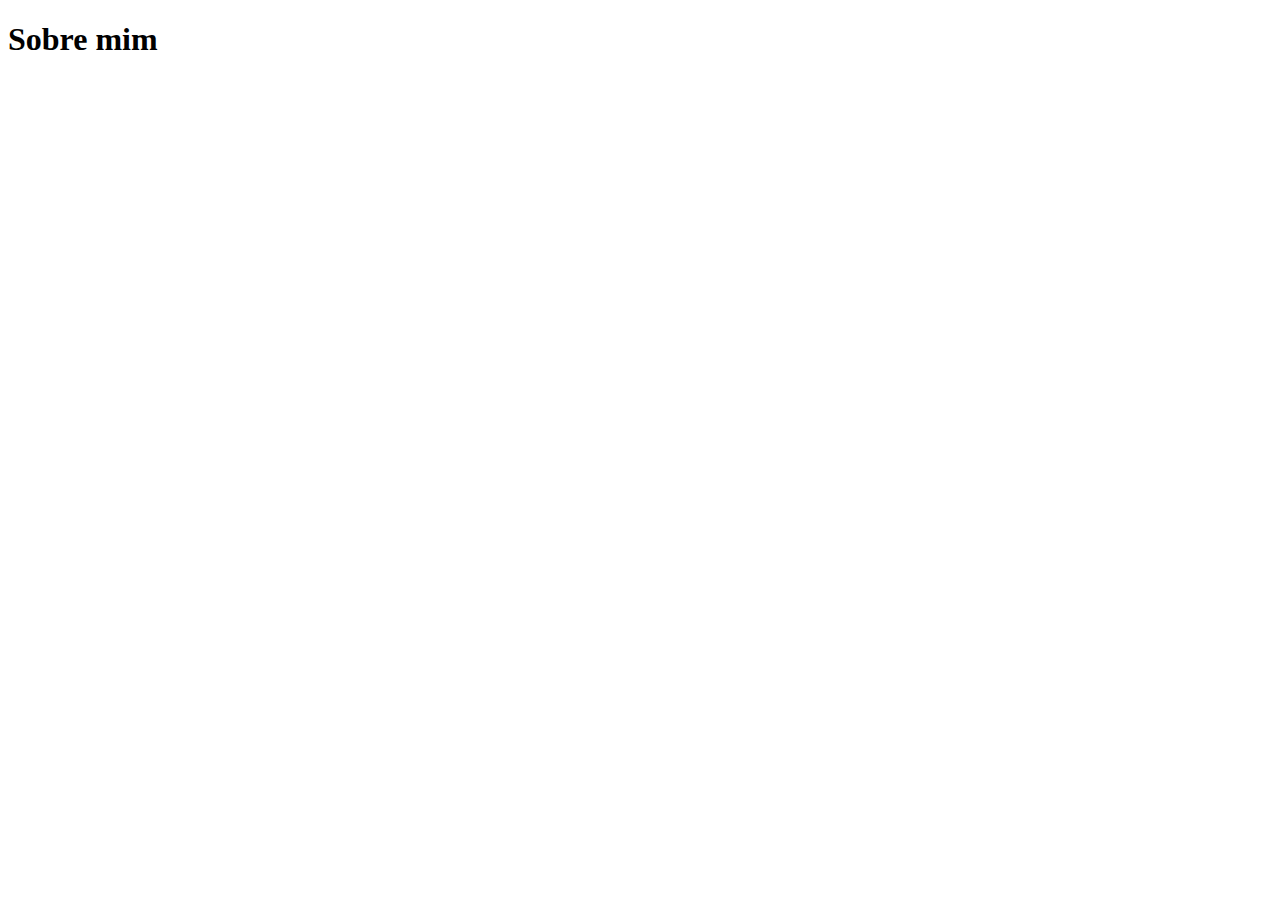
==== about.html @ 90df889b "Página sobre mim" ====
<!DOCTYPE html>
<html lang="pt-br">
<head>
    <meta charset="UTF-8">
    <meta name="viewport" content="width=device-width, initial-scale=1.0">
    <title>Sobre mim</title>
</head>
<body>
    <h1>Sobre mim</h1>
</body>
</html>
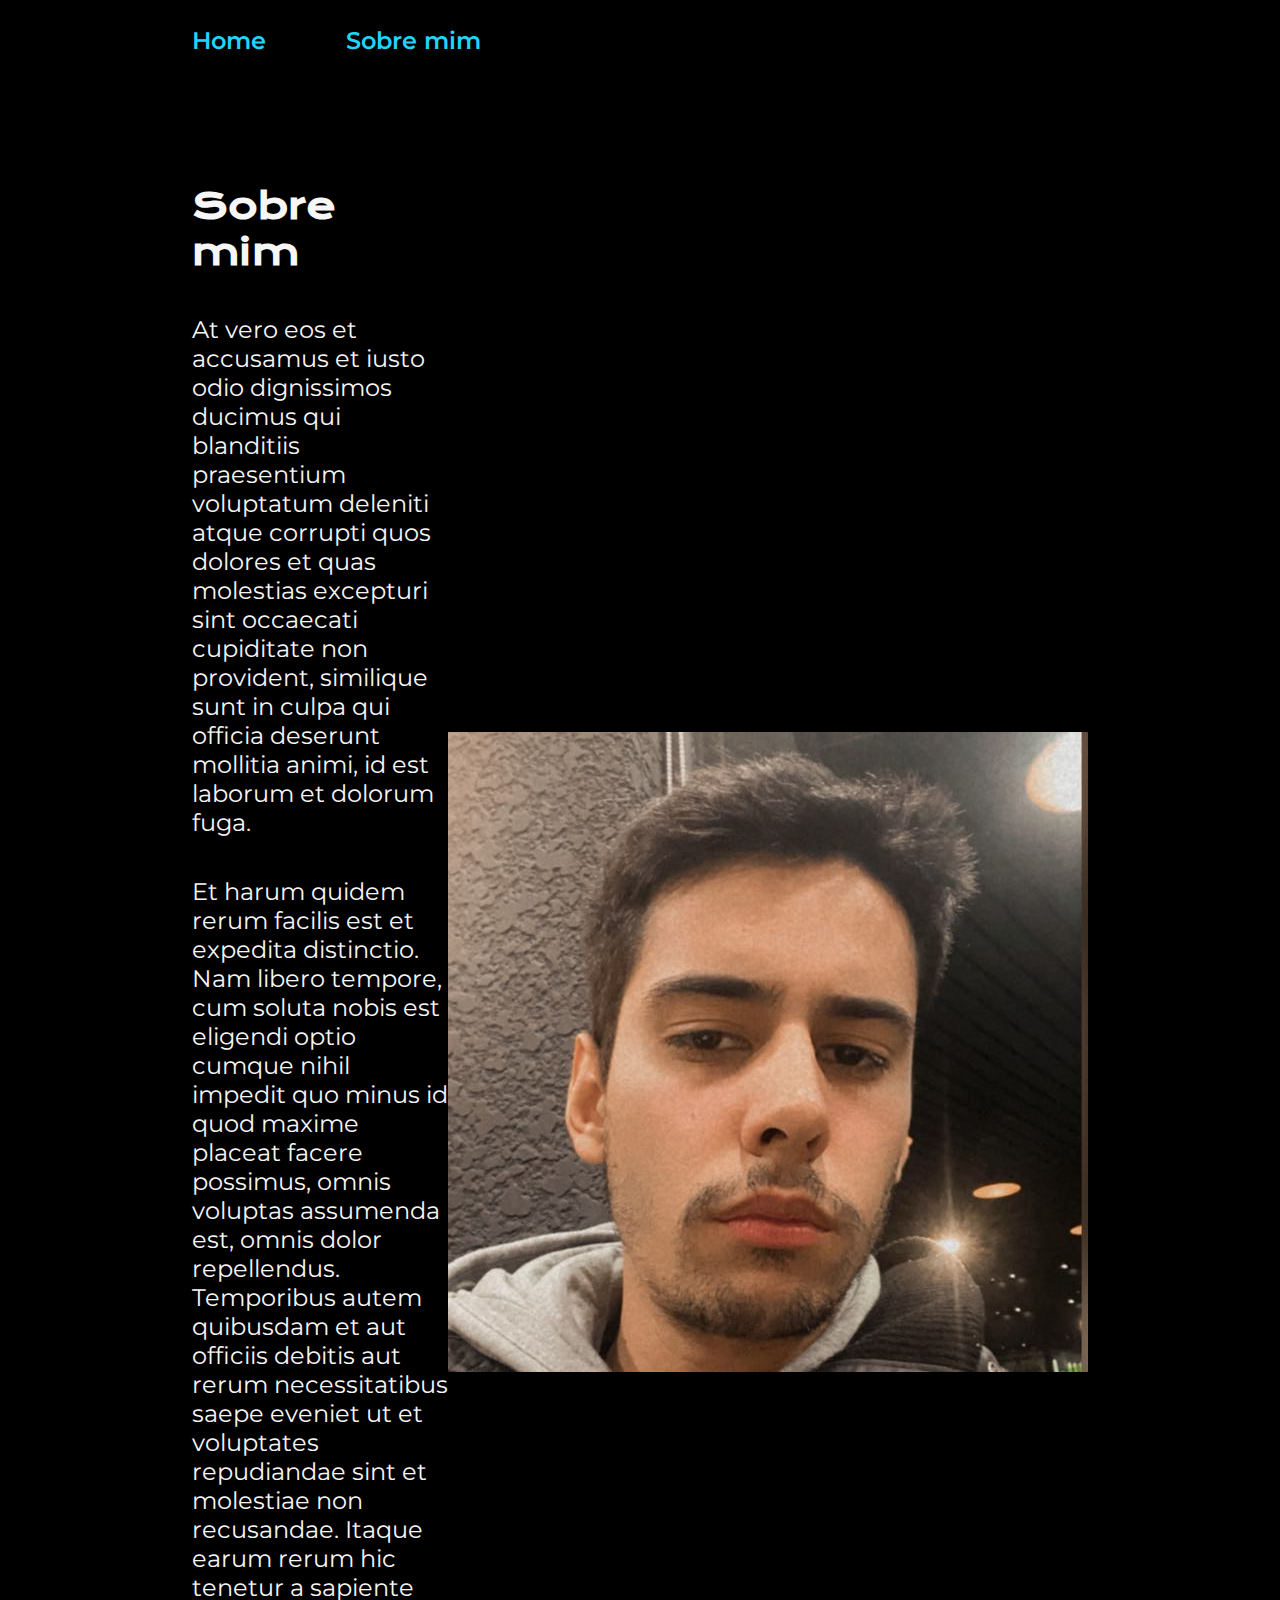
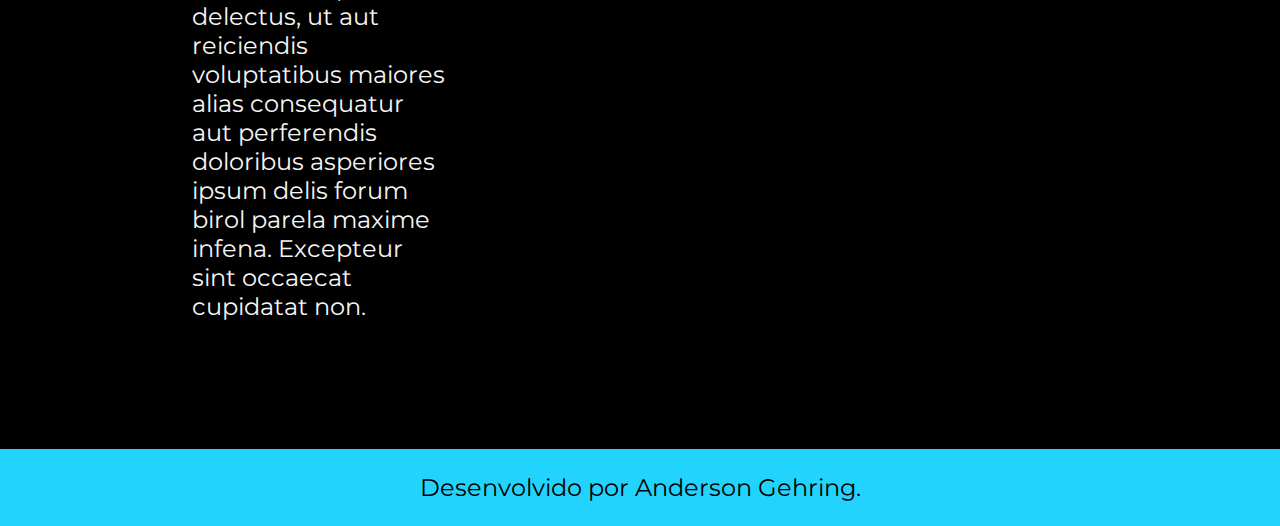
==== commit 354e676d: "Conteudo da página sobre mim" ====
--- a/about.html
+++ b/about.html
@@ -4,8 +4,25 @@
     <meta charset="UTF-8">
     <meta name="viewport" content="width=device-width, initial-scale=1.0">
     <title>Sobre mim</title>
+    <link rel="stylesheet" href="./styles/style.css">
 </head>
 <body>
-    <h1>Sobre mim</h1>
+    <header class="cabecalho">
+        <nav class="cabecalho__menu">
+            <a class="cabecalho__menu__link" href="index.html">Home</a>
+            <a class="cabecalho__menu__link" href="about.html">Sobre mim</a>
+        </nav>
+    </header>
+    <main class="apresentacao">
+        <section class="apresentacao__conteudo">
+            <h1 class="apresentacao__conteudo__titulo">Sobre mim</h1>
+            <p class="apresentacao__conteudo__texto">At vero eos et accusamus et iusto odio dignissimos ducimus qui blanditiis praesentium voluptatum deleniti atque corrupti quos dolores et quas molestias excepturi sint occaecati cupiditate non provident, similique sunt in culpa qui officia deserunt mollitia animi, id est laborum et dolorum fuga.</p>
+            <p class="apresentacao__conteudo__texto">Et harum quidem rerum facilis est et expedita distinctio. Nam libero tempore, cum soluta nobis est eligendi optio cumque nihil impedit quo minus id quod maxime placeat facere possimus, omnis voluptas assumenda est, omnis dolor repellendus. Temporibus autem quibusdam et aut officiis debitis aut rerum necessitatibus saepe eveniet ut et voluptates repudiandae sint et molestiae non recusandae. Itaque earum rerum hic tenetur a sapiente delectus, ut aut reiciendis voluptatibus maiores alias consequatur aut perferendis doloribus asperiores ipsum delis forum birol parela maxime infena. Excepteur sint occaecat cupidatat non.</p>
+        </section>
+        <img src="./assets/perfil_foto.jpg" alt="Foto de perfil Anderson Gehring">
+    </main>
+    <footer class="rodape">
+        <p>Desenvolvido por Anderson Gehring.</p>
+    </footer>
 </body>
 </html>--- a/styles/style.css
+++ b/styles/style.css
@@ -0,0 +1,100 @@
+@import url('https://fonts.googleapis.com/css2?family=Krona+One&display=swap');
+@import url('https://fonts.googleapis.com/css2?family=Montserrat&display=swap');
+@import url('https://fonts.googleapis.com/css2?family=Montserrat:wght@600&display=swap');
+
+*{
+    margin: 0;
+    padding: 0;
+}
+
+body {
+    box-sizing: border-box;
+    background-color: #000000;
+    color: #F6F6F6;
+}
+
+.cabecalho{
+    padding: 2% 0% 0% 15%;
+}
+
+.cabecalho__menu{
+    display: flex;
+    gap: 80px;
+}
+
+.cabecalho__menu__link{
+    font-family: 'Montserrat', sans-serif;
+    font-size: 24px;
+    font-weight: 600;   
+    color: #22d4fd;
+    text-decoration: none;
+}
+
+.apresentacao{
+    padding: 10% 15%;
+    display: flex;
+    align-items: center;
+    justify-content: space-between;
+}
+
+.apresentacao__conteudo {
+    width: 615px;
+    display: flex;
+    flex-direction: column;
+    gap: 40px;
+
+}
+
+.apresentacao__conteudo__titulo {
+    font-size: 36px;
+    font-family: 'Krona One', sans-serif;  
+}
+
+.titulo-destaque{
+    color: #22d4fd;
+}
+
+.apresentacao__conteudo__texto {
+    font-size: 24px;
+    font-family: 'Montserrat', sans-serif;
+}
+
+.apresentacao__links{
+    display: flex;
+    flex-direction: column;
+    align-items: center;
+    justify-content: space-between;
+    gap: 16px;
+}
+
+.apresentacao__links__link{
+    display: flex;
+    justify-content: center;
+    gap: 16px;
+    border: 2px solid #22d4fd;
+    width: 378px;
+    text-align: center;
+    border-radius: 8px;
+    font-size: 24px;
+    font-weight: 600;
+    padding: 21.5px 0;
+    text-decoration: none;
+    color: #F6F6F6;
+    font-family: 'Montserrat', sans-serif;
+    
+}
+
+.apresentacao__links__link:hover{
+    background-color: #272727;
+    color: yellow;
+}
+
+.rodape{
+    padding: 24px;
+    color: #000000;
+    background-color: #22d4fd;
+    text-align: center;
+    font-family: 'Montserrat', sans-serif;
+    font-size: 24px;
+    font-weight: 400;
+}